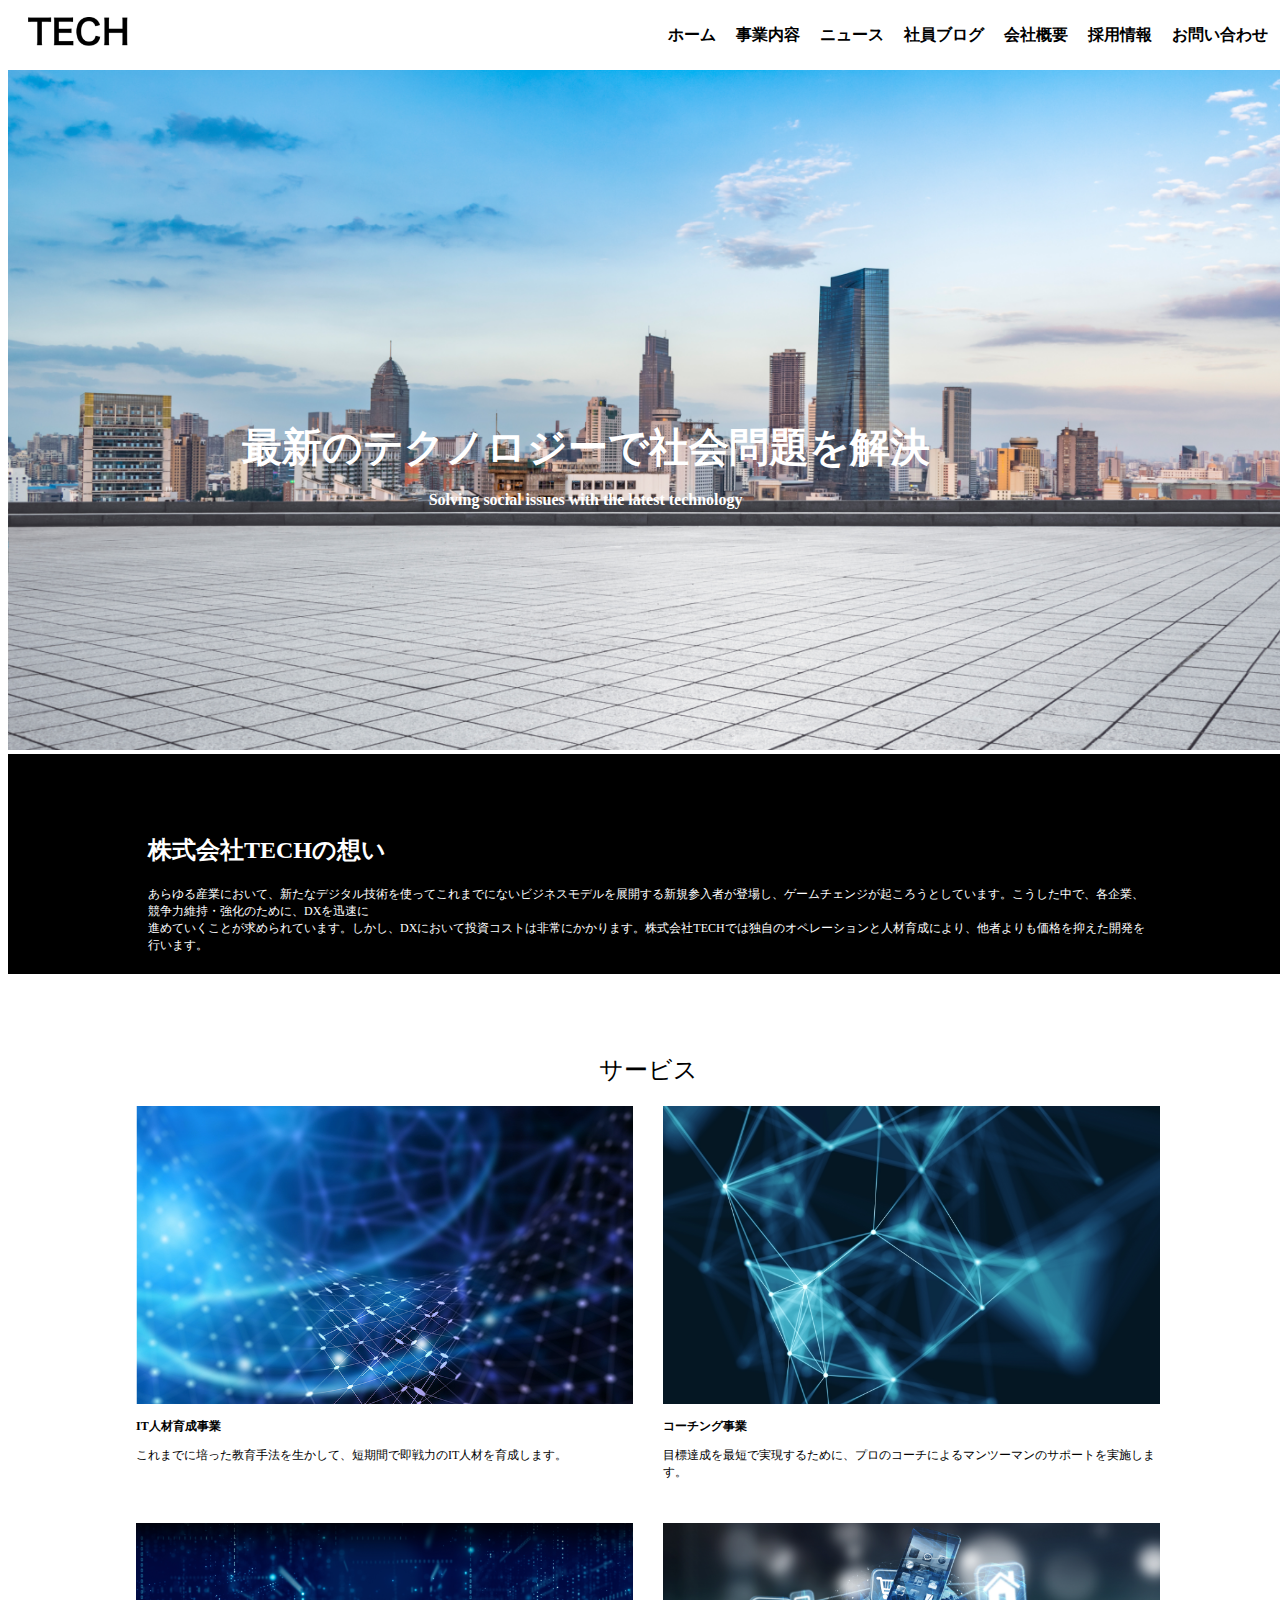
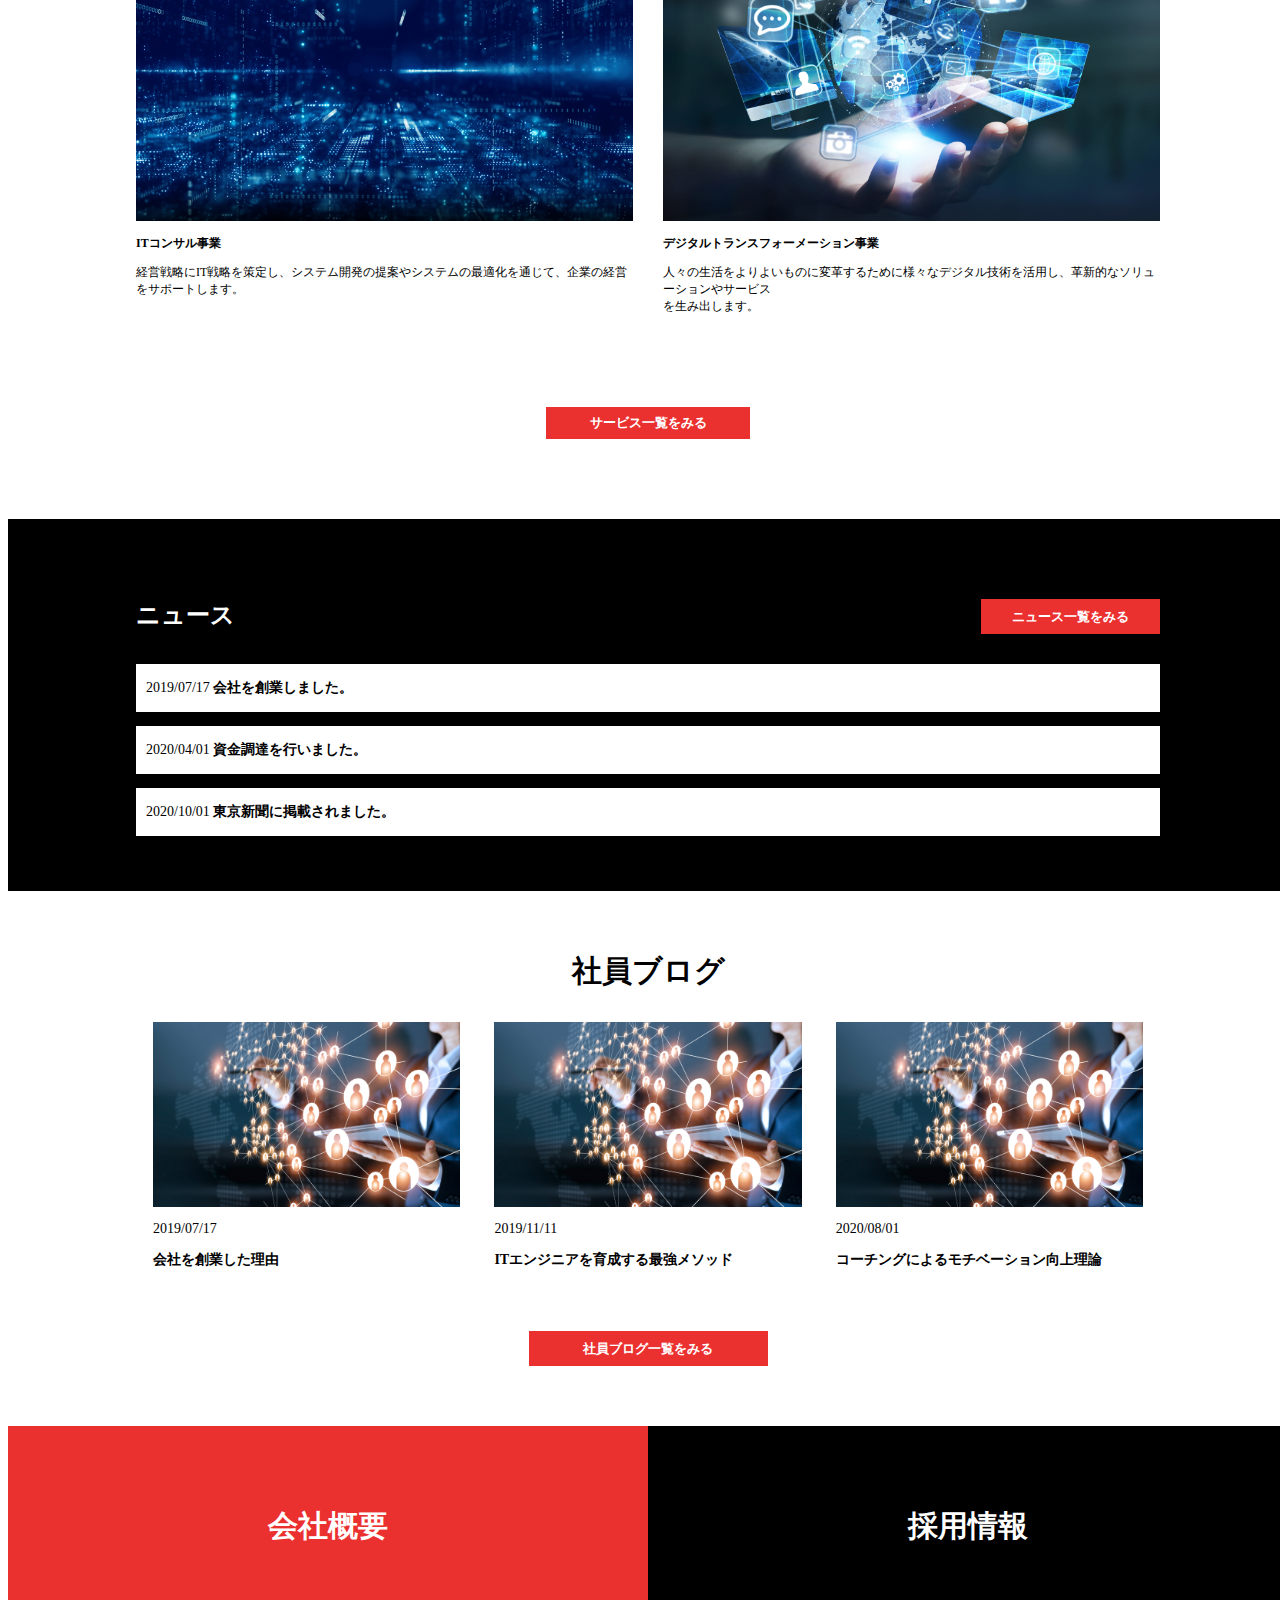
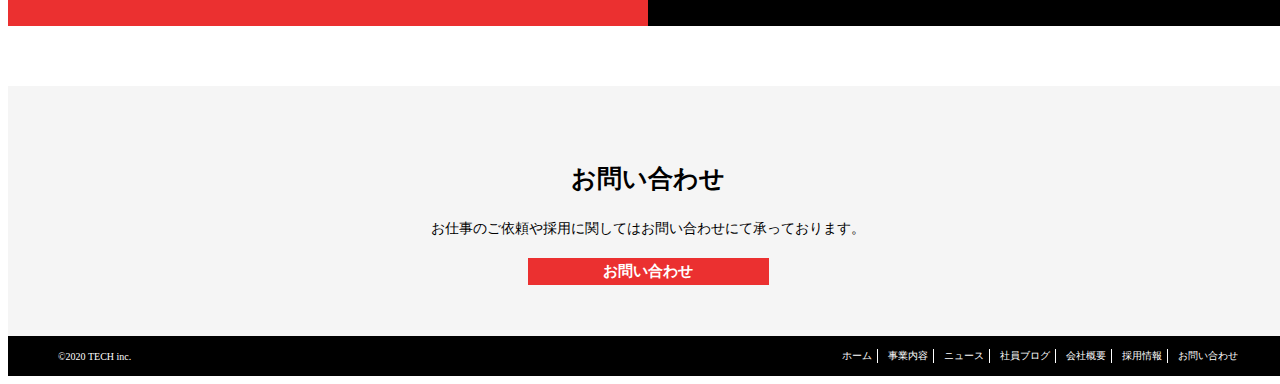
==== 20211029 mimuro/index.html @ 7c076460 "Add files via upload" ====
<!DOCTYPE html>
<html lang="ja">
<head>
  <meta charset="UTF-8">
  <meta http-equiv="X-UA-Compatible" content="IE=edge">
  <meta name="viewport" content="width=device-width, initial-scale=1.0">
  <title>株式会社TECH</title>
  <link rel="stylesheet" href="css/index.css">
</head>
<body>
  <header class="header">
    <h1 class="header-ttl">
      <a href="index.html"><img src="img/logo.png" alt="TECH"></a>
    </h1>
    <nav class="header-nav">
      <ul class="header-nav-list">
        <li class="header-nav-item"><a href="index.html">ホーム</a></li>
        <li class="header-nav-item"><a href="service.html">事業内容</a></li>
        <li class="header-nav-item"><a href="news.html">ニュース</a></li>
        <li class="header-nav-item"><a href="blog.html">社員ブログ</a></li>
        <li class="header-nav-item"><a href="company.html">会社概要</a></li>
        <li class="header-nav-item"><a href="recruit.html">採用情報</a></li>
        <li class="header-nav-item"><a href="contact.html">お問い合わせ</a></li>
      </ul>
    </nav>
  </header>
    <!--コンテンツ1-->
  <main class="main">
    <div class="future">
      <img class="future-img" src="img/mv.png" alt="">
      <div class="future-coment">
        <div class="future-ttl">最新のテクノロジーで社会問題を解決</div>
        <p class="future-sub-ttl">Solving social issues with the latest technology</p>
      </div>
      <div class="future-think">
        <h2 class="future-think-ttl">株式会社TECHの想い</h2>
        <p class="future-think-text">あらゆる産業において、新たなデジタル技術を使ってこれまでにないビジネスモデルを展開する新規参入者が登場し、ゲームチェンジが起ころうとしています。こうした中で、各企業、競争力維持・強化のために、DXを迅速に<br>進めていくことが求められています。しかし、DXにおいて投資コストは非常にかかります。株式会社TECHでは独自のオペレーションと人材育成により、他者よりも価格を抑えた開発を行います。</p>
      </div>
    </div>
    <!--サービス-->
    <div class="service">
      <div class="service-ttl">サービス</div>
      <div class="service-wrap">
        <div class="service-item">
          <img src="img/service1.png" alt="" class="education">
          <div class="education-content">
            <p class="education-ttl">IT人材育成事業</p>
            <p class="education-text">これまでに培った教育手法を生かして、短期間で即戦力のIT人材を育成します。</p>
          </div>
        </div>
        <div class="service-item">
          <img src="img/service2.png" alt="" class="coaching">
          <div class="coaching-content">
            <p class="coaching-ttl">コーチング事業</p>
            <p class="coaching-text">目標達成を最短で実現するために、プロのコーチによるマンツーマンのサポートを実施します。</p>
          </div>
        </div>
        <div class="service-item">
          <img src="img/service3.png" alt="" class="consal">
          <div class="consal-content">
            <p class="consal-ttl">ITコンサル事業</p>
            <p class="consal-text">経営戦略にIT戦略を策定し、システム開発の提案やシステムの最適化を通じて、企業の経営をサポートします。</p>
          </div>
        </div>
        <div class="service-item">
          <img src="img/service4.png" alt="" class="DX">
          <div class="DX-content">
            <p class="DX-ttl">デジタルトランスフォーメーション事業</p>
            <p class="DX-text">人々の生活をよりよいものに変革するために様々なデジタル技術を活用し、革新的なソリューションやサービス<br>を生み出します。</p>
          </div>
        </div>
      </div>
    </div>
    <div class="service-btn">
      <input type="botton" onclick="location.href='service.html'" value="サービス一覧をみる" class="service-list-btn">
    </div>
    <!--ニュース-->
    <div class="news">
      <div class="news-top">
        <div class="news-ttl">ニュース</div>
        <input type="botton" onclick="location.href='news.html'" value="ニュース一覧をみる" class="news-list">
      </div>
      <div class="news-content">
        <p class="news-item">2019/07/17 <span>会社を創業しました。</span></p>
        <p class="news-item">2020/04/01 <span>資金調達を行いました。</span></p>
        <p class="news-item">2020/10/01 <span>東京新聞に掲載されました。</span></p>
      </div>
    </div>
    <div class="blog">
      <div class="blog-ttl">社員ブログ</div>
        <div class="blog-wrap">
          <div class="blog-card">
            <img src="img/blog.png" alt="" class="blog-card-img">
            <div class="blog-content">
              <p class="date">2019/07/17</p>
              <p class="blog-text">会社を創業した理由</p>
            </div>
          </div>
          <div class="blog-card">
            <img src="img/blog.png" alt="" class="blog-card-img">
            <div class="blog-content">
              <p class="date">2019/11/11</p>
              <p class="blog-text">ITエンジニアを育成する最強メソッド</p>
            </div>
          </div>
          <div class="blog-card">
            <img src="img/blog.png" alt="" class="blog-card-img">
            <div class="blog-content">
              <p class="date">2020/08/01</p>
              <p class="blog-text">コーチングによるモチベーション向上理論</p>
            </div>
          </div>
        </div>
    </div>
    <div class="blog-btn">
      <input type="botton" onclick="location.href='blog.html'" value="社員ブログ一覧をみる" class="blog-btn-item">
    </div>
    <!--帯のやつ-->
    <div class="company">
      <a href="company.html" class="company-item">会社概要</a>
      <a href="recruit.html" class="company-item2">採用情報</a>
    </div>
    <div class="contact">
      <div class="contact-content">
        <p class="contact-ttl">お問い合わせ</p>
        <p class="contact-text">お仕事のご依頼や採用に関してはお問い合わせにて承っております。</p>
              <div class="contact-btn">
                <input type="botton" onclick="location.href='contact.html'" value="お問い合わせ" class="contact-btn-list">
              </div>
      </div>
    </div>
  </main>
  <footer class="footer">
    <div class="footer-logo">&copy;2020 TECH inc.</div>
    <nav class="nav">
      <div class="footer-nav-item"><a href="index.html">ホーム</a></div>
      <div class="footer-nav-item"><a href="service.html">事業内容</a></div>
      <div class="footer-nav-item"><a href="news.html">ニュース</a></div>
      <div class="footer-nav-item"><a href="blog.html">社員ブログ</a></div>
      <div class="footer-nav-item"><a href="company.html">会社概要</a></div>
      <div class="footer-nav-item"><a href="recruit.html">採用情報</a></div>
      <div class="footer-nav-item"><a href="contact.html">お問い合わせ</a></div>
    </nav>
  </footer>
  <script src="js/main.js"></script>
</body>
</html>
---- 20211029 mimuro/css/index.css ----
body {
  width: 100%;
}
.header {
  width: 100%;
  height: 70px;
  padding: 20px;
  background-color: white;
  display: flex;
  justify-content: space-between;
  align-items: center;
  box-sizing: border-box;
  display: flex;
  text-align: center;
  position: fixed;
  top: 0;
  z-index: 30;
}
.header-ttl {
  width: 100px;
}
.header-ttl img {
  width: 100%;
}
.header-ttl img:hover {
  opacity: 0.7;
}
a {
  text-decoration: none;
}
a:hover {
  opacity: 0.7;
}
.header-nav-list li a {
  color: black;
}
.header-nav-list {
  list-style: none;
  display: flex;
  align-items: center;
  font-weight: bold;
}
.header-nav-list li {
  color: black;
}
.header-nav-item:not(:last-child) {
  margin-right: 20px;
}

/*メインの一つ目*/
.main {
  width: 100%;
  box-sizing: border-box;
}
.future {
  margin-top: 50px;
  width: 100%;
  position: relative;
  margin-bottom: 80px;
}
.future-img {
  width: 100%;
  height: 700px;
  display: inline-block;
}
.future-coment {
  position: absolute;
  top: 40%;
  right: 28%;
  color: white;
  font-weight: bold;
  text-align: center;
}
.future-ttl {
  font-size: 40px;
}
.future-think {
  background-color: black;
  color: white;
  height: 100px;
  padding: 60px 140px;
}
.future-think-ttl {
  font-size: 24px;
}
.future-think-text {
  font-size: 12px;
  margin-top: 20px;
}
/*メインの二つ目　サービス*/
.service {
  width: 100%;
  box-sizing: border-box;
}
.service-ttl {
  font-size: 24px;
  width: 100%;
  text-align: center;
  margin-bottom: 20px;
}
.service-wrap {
  width: 80%;
  margin: 0 auto;
  display: grid;
  gap: 30px;
  grid-template-columns: 1fr 1fr;
}
.service-item {
  width: 100%;
  font-size: 12px;
}
.service-item img {
  width: 100%;
}
.education-ttl,
.coaching-ttl,
.consal-ttl,
.DX-ttl {
  font-weight: bold;
  margin: 10px 0;
}
/*サービスボタン*/
.service-btn {
  width: 100%;
  display: block;
}
.service-list-btn {
  display: block;
  margin: 80px auto;
  background-color: rgb(235, 48, 48);
  color: white;
  font-weight: bold;
  text-align: center;
  height: 30px;
  width: 200px;
  border: none;
}
.service-list-btn:hover {
  opacity: 0.7;
}
/*ニュース一覧*/
.news {
  width: 100%;
  height: auto;
  background-color: black;
  box-sizing: border-box;
  padding-top: 50px;
  padding-bottom: 50px;
}
.news-top {
  width: 80%;
  margin: 30px auto;
  display: flex;
  justify-content: space-between;
}
.news-ttl {
  color: white;
  font-size: 24px;
  font-weight: bold;
}
.news-list {
  background-color: rgb(235, 48, 48);
  color: white;
  border: none;
  font-weight: bold;
  text-align: center;
  padding: 10px 0;
}
.news-list:hover {
  opacity: 0.7;
}
.news-content {
  width: 80%;
  margin: 0 auto;
}
.news-content p {
  background-color: white;
  color: black;
  font-size: 14px;
  padding: 15px 10px;
  margin-bottom: 5px;
}
.news-item:hover {
  opacity: 0.7;
}
.news-content span {
  font-weight: bold;
}
/*社員ブログ*/
.blog {
  margin-top: 60px;
  width: 100%;
  height: 350px;
}
.blog-ttl {
  margin: 30px auto;
  width: 100%;
  text-align: center;
  font-size: 30px;
  font-weight: bold;
}
.blog-wrap {
  width: 80%;
  box-sizing: border-box;
  height: 200px;
  margin: 0 auto;
  display: flex;
  justify-content: space-around;
}
.blog-card {
  width: 30%;
}
.blog-card-img {
  width: 100%;
}
.blog-card-img:hover {
  opacity: 0.7;
}
.date {
  margin: 10px 0;
  font-size: 14px;
}
.blog-text {
  font-weight: bold;
  font-size: 14px;
}
.blog-text:hover {
  opacity: 0.7;
}
.blog-btn {
  width: 100%;
  text-align: center;
  margin-top: 30px;
  margin-bottom: 60px;
}
.blog-btn:hover {
  opacity: 0.7;
}
.blog-btn-item {
  background-color: rgb(235, 48, 48);
  color: white;
  text-align: center;
  font-weight: bold;
  padding: 10px 30px;
  border: none;
}
/*赤黒の帯*/
.company {
  width: 100%;
  height: 200px;
  display: flex;
  font-weight: bold;
  font-size: 30px;
  box-sizing: border-box;
  margin-bottom: 60px;
}
.company-item {
  background-color: rgb(235, 48, 48);
  color: white;
  width: 50%;
  display: flex;
  justify-content: center;
  align-items: center;
}
.company-item:hover {
  opacity: 0.7;
}
.company-item2 {
  background-color: black;
  color: white;
  width: 50%;
  display: flex;
  justify-content: center;
  align-items: center;
}
.company-item2:hover {
  opacity: 0.7;
}
/*お問い合わせ*/
.contact {
  width: 100%;
  height: 250px;
  display: flex;
  justify-content: center;
  align-items: center;
  box-sizing: border-box;
  text-align: center;
  background-color: whitesmoke;
}
.contact-ttl {
  font-size: 25px;
  font-weight: bold;
}
.contact-text {
  font-size: 14px;
  margin-top: 10px;
  margin-bottom: 20px;
}
.contact-btn:hover {
  opacity: 0.7;
}
.contact-btn-list {
  background-color: rgb(235, 48, 48);
  color: white;
  text-align: center;
  border: none;
  font-size: 15px;
  padding: 5px 20px;
  font-weight: bold;
}
/*フッター*/
.footer {
  width: 100%;
  height: 40px;
  background-color: black;
  color: white;
  display: flex;
  align-items: center;
  justify-content: space-between;
  font-size: 10px;
  box-sizing: border-box;
  padding: 0 50px 0 50px;
}
.nav {
  display: flex;
}
.footer-nav-item:not(:last-child) {
  border-right: 1px solid white;
  margin-right: 10px;
  padding-right: 5px;
}
.footer-nav-item a {
  color: white;
}
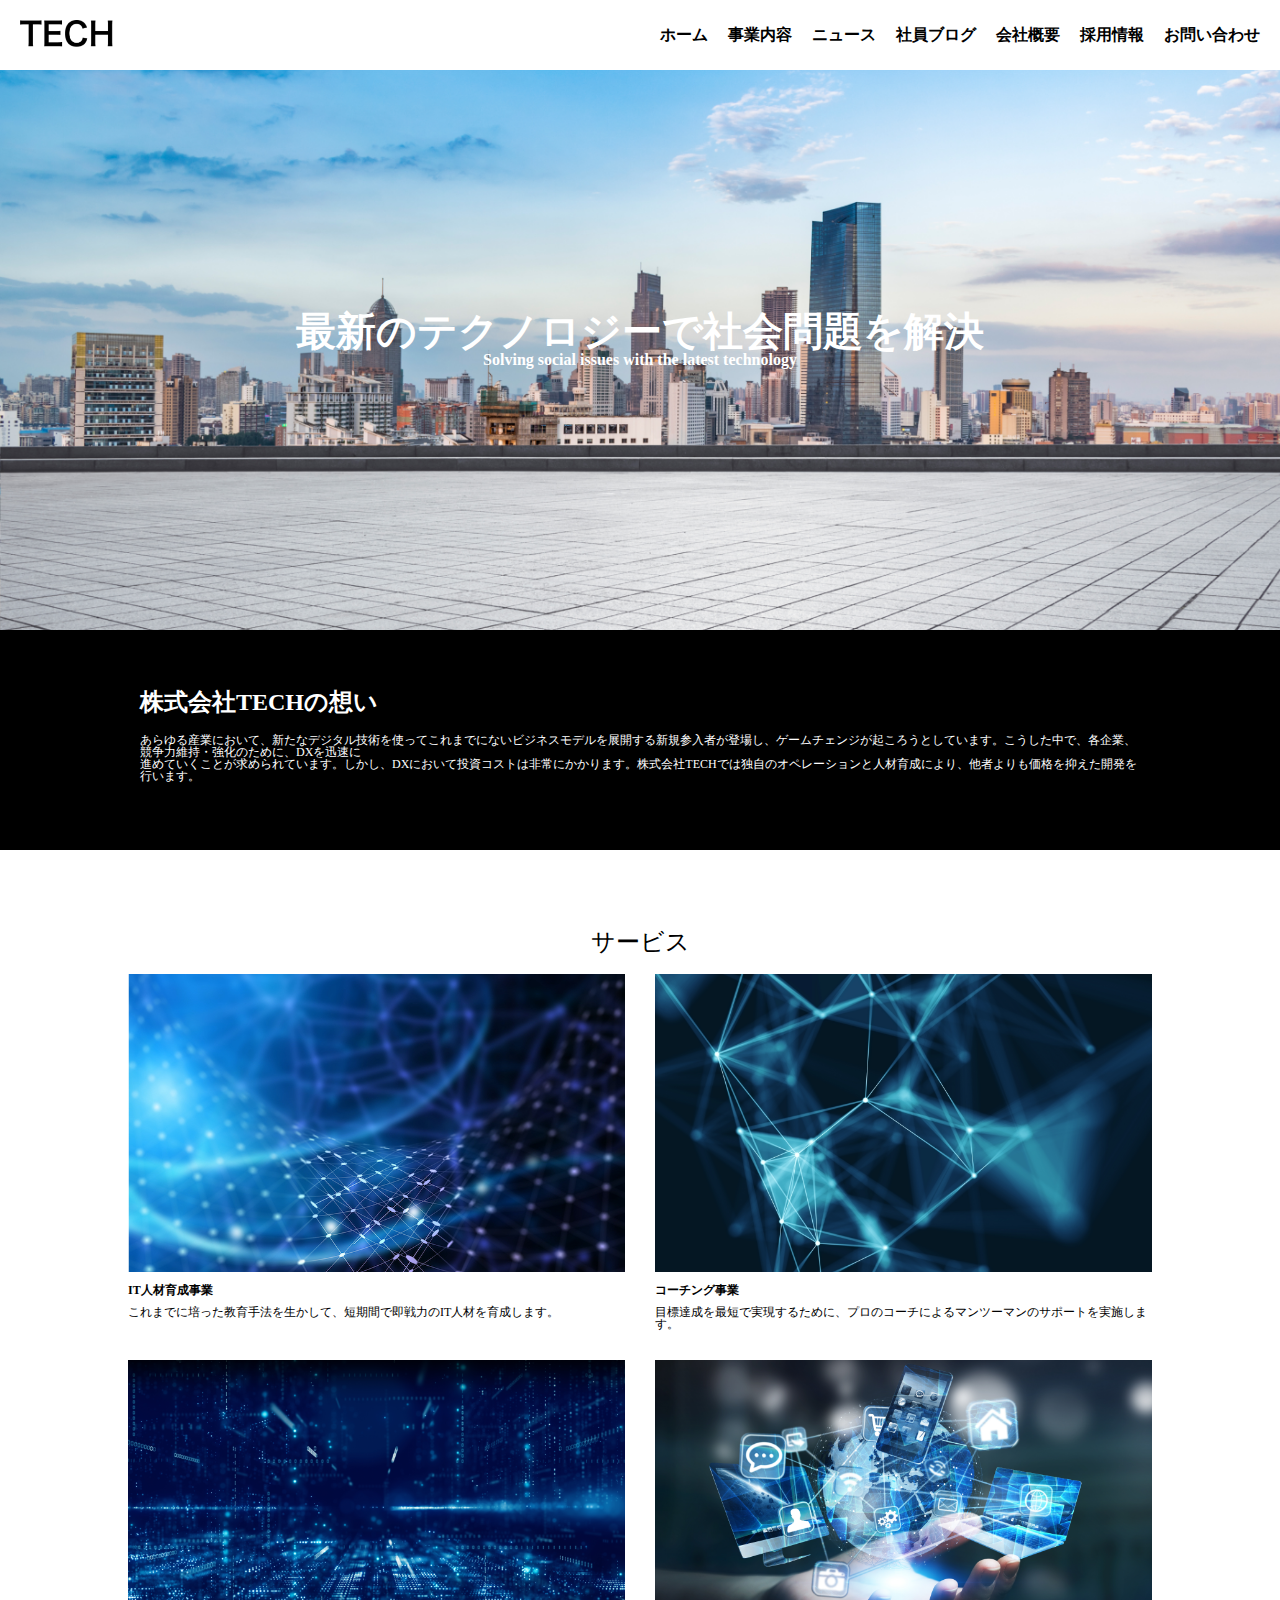
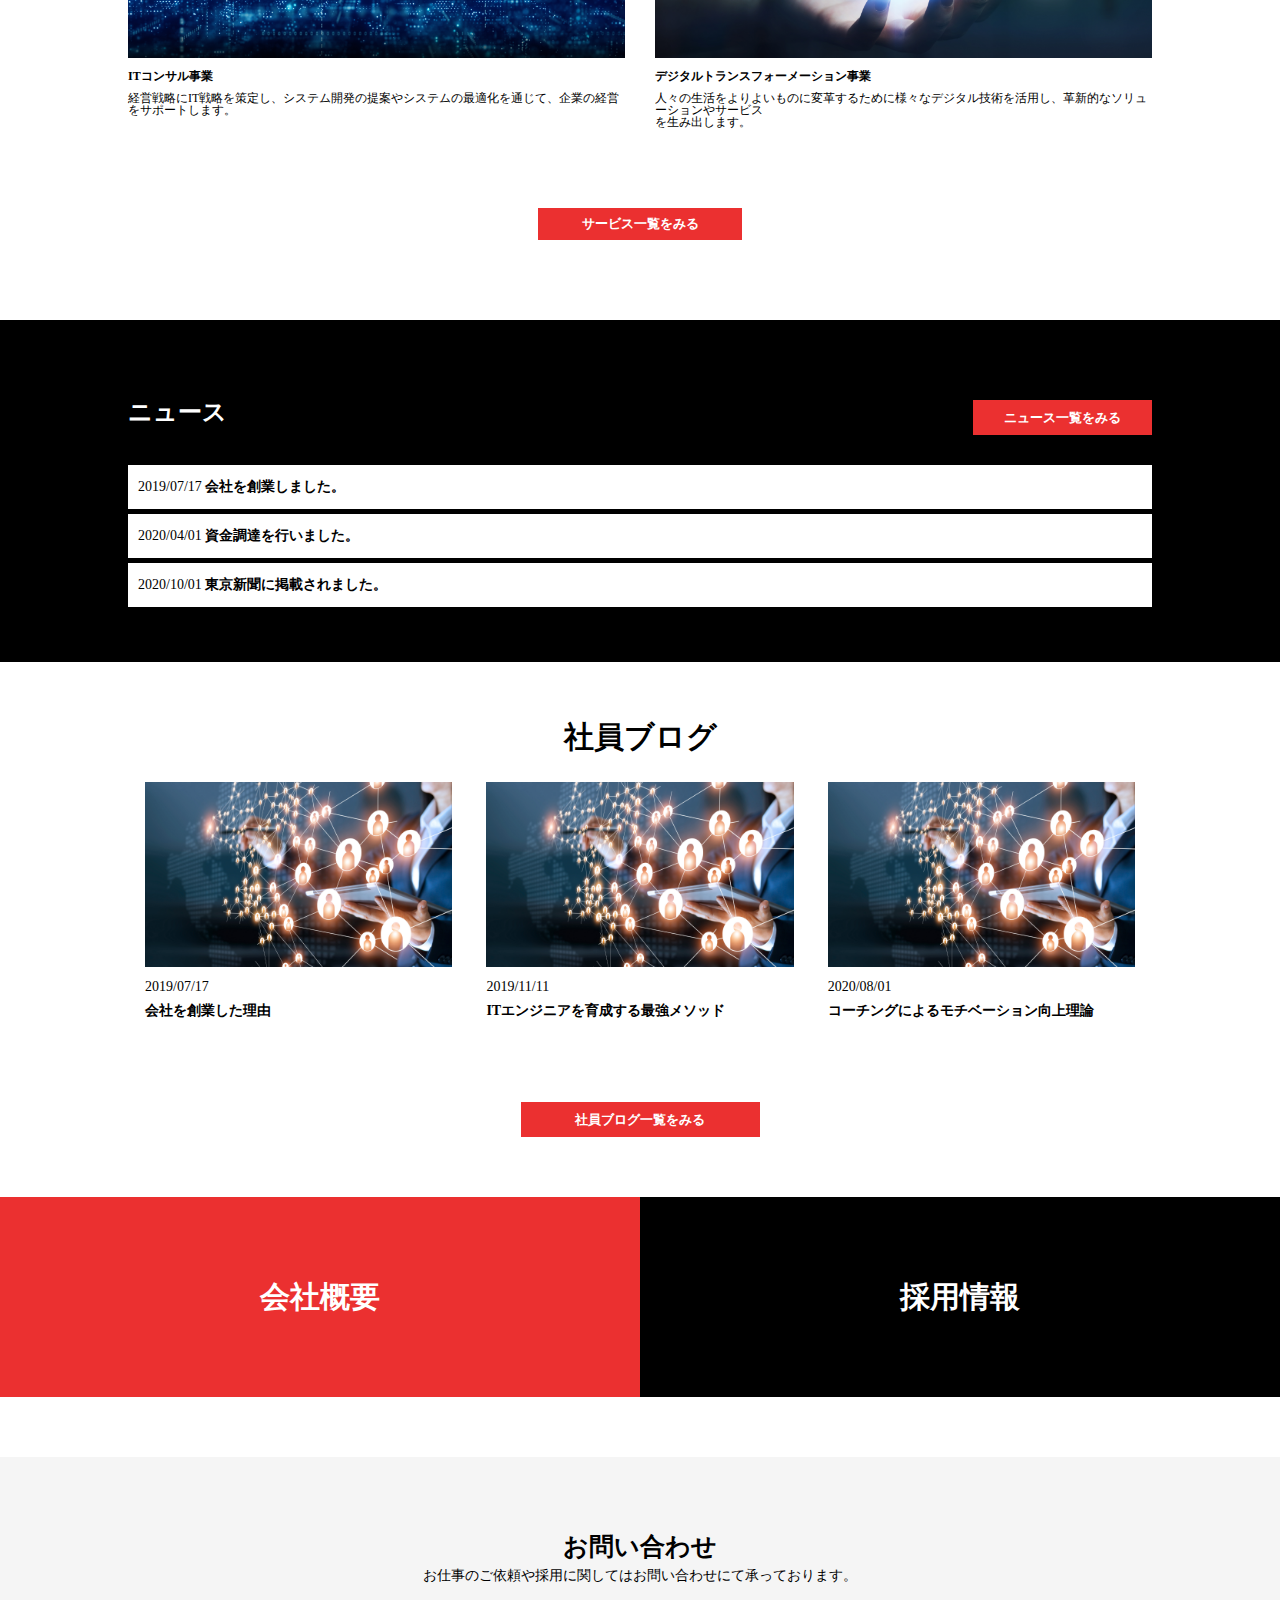
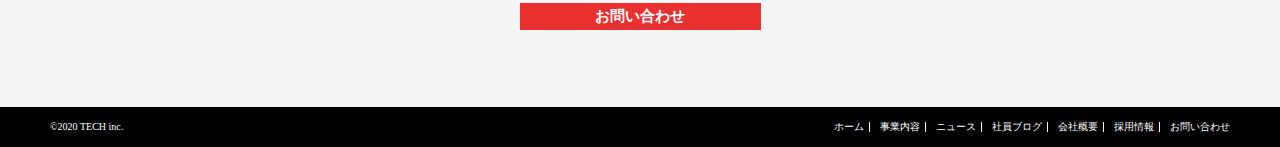
==== commit a9e8fe9e: "Add files via upload" ====
--- a/20211029 mimuro/index.html
+++ b/20211029 mimuro/index.html
@@ -6,13 +6,14 @@
   <meta name="viewport" content="width=device-width, initial-scale=1.0">
   <title>株式会社TECH</title>
   <link rel="stylesheet" href="css/index.css">
+  <link rel="stylesheet" href="css/reset.css">
 </head>
 <body>
   <header class="header">
     <h1 class="header-ttl">
       <a href="index.html"><img src="img/logo.png" alt="TECH"></a>
     </h1>
-    <nav class="header-nav">
+    <nav class="header-nav" id="header-nav">
       <ul class="header-nav-list">
         <li class="header-nav-item"><a href="index.html">ホーム</a></li>
         <li class="header-nav-item"><a href="service.html">事業内容</a></li>
@@ -23,11 +24,15 @@
         <li class="header-nav-item"><a href="contact.html">お問い合わせ</a></li>
       </ul>
     </nav>
+    <div class="menu" id="menu">
+      <span class="menu__line--top"></span>
+      <span class="menu__line--middle"></span>
+      <span class="menu__line--bottom"></span>
+    </div>
   </header>
     <!--コンテンツ1-->
   <main class="main">
     <div class="future">
-      <img class="future-img" src="img/mv.png" alt="">
       <div class="future-coment">
         <div class="future-ttl">最新のテクノロジーで社会問題を解決</div>
         <p class="future-sub-ttl">Solving social issues with the latest technology</p>
--- a/20211029 mimuro/css/index.css
+++ b/20211029 mimuro/css/index.css
@@ -9,16 +9,98 @@
   display: flex;
   justify-content: space-between;
   align-items: center;
-  box-sizing: border-box;
-  display: flex;
-  text-align: center;
+  align-items: center;
+  box-sizing: border-box;
+  display: flex;
   position: fixed;
   top: 0;
   z-index: 30;
 }
+.header-nav {
+  width: 100%;
+}
+.header-nav-list {
+  width: 100%;
+  display: flex;
+  justify-content: flex-end;
+}
+@media screen and (max-width : 768px){
+/*ドロワーメニュー*/
+.header-nav-item {
+  text-decoration: none;
+  color: blue;
+  padding: 30px 0;
+  font-weight: 400;
+}
+.header-nav{
+  position: absolute;
+  height: 100vh;
+  width: 100%;
+  left: -100%;
+  top: 0;
+  background: #eee;
+  transition: .7s;
+}
+.header-nav-list {
+  width: 100%;
+  height: 100%;
+  display: flex;
+  flex-direction: column;
+  justify-content: center;
+  align-items: center;
+}
+.menu {
+  display: inline-block;
+  width: 36px;
+  height: 32px;
+  cursor: pointer;
+  position: relative;
+  left: -25px;
+  top: 0px;
+}
+.menu__line--top,
+.menu__line--middle,
+.menu__line--bottom {
+  display: inline-block;
+  width: 100%;
+  height: 4px;
+  background-color: #000;
+  position: absolute;
+  transition: 0.5s;
+}
+.menu__line--top {
+  top: 0;
+}
+.menu__line--middle {
+  top: 14px;
+}
+.menu__line--bottom {
+  bottom: 0;
+}
+.menu.open span:nth-of-type(1) {
+  top: 14px;
+  transform: rotate(45deg);
+}
+.menu.open span:nth-of-type(2) {
+  opacity: 0;
+}
+.menu.open span:nth-of-type(3) {
+  top: 14px;
+  transform: rotate(-45deg);
+}
+.in{
+  transform: translateX(100%);
+}
+/*サービス一列*/
+.service-wrap {
+  display: flex;
+  flex-direction: column;
+}
+}
 .header-ttl {
   width: 100px;
 }
+
 .header-ttl img {
   width: 100%;
 }
@@ -58,18 +140,19 @@
   position: relative;
   margin-bottom: 80px;
 }
-.future-img {
-  width: 100%;
-  height: 700px;
-  display: inline-block;
-}
 .future-coment {
-  position: absolute;
-  top: 40%;
-  right: 28%;
-  color: white;
-  font-weight: bold;
-  text-align: center;
+  width: 100%;
+  height: 580px;
+  color: white;
+  font-weight: bold;
+  display: flex;
+  flex-direction: column;
+  justify-content: center;
+  align-items: center;
+  background-image: url(../img/mv.png);
+  background-repeat: no-repeat;
+  background-size: cover;
+  background-position: center;
 }
 .future-ttl {
   font-size: 40px;
@@ -84,8 +167,12 @@
   font-size: 24px;
 }
 .future-think-text {
+  width: 100%;
   font-size: 12px;
   margin-top: 20px;
+    display: flex;
+  justify-content: center;
+  align-items: center;
 }
 /*メインの二つ目　サービス*/
 .service {
